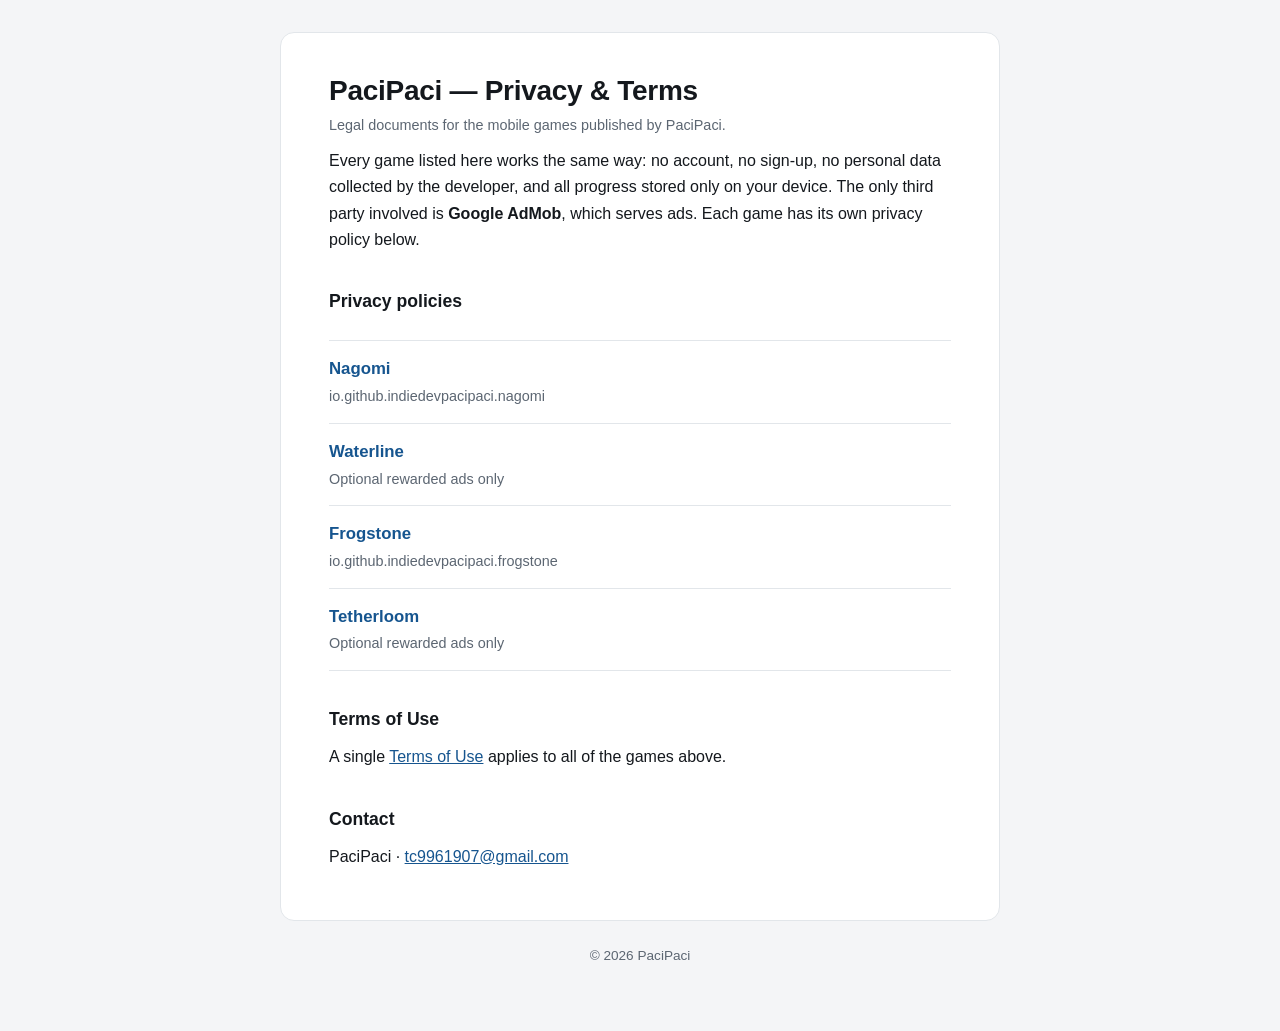
==== index.html @ 02275b42 "Jedno místo pro zásady soukromí a podmínky všech her Každá hra měla vlastní HTML ve svém projektu a " ====
<!DOCTYPE html>
<html lang="en">
<head>
<meta charset="utf-8">
<meta name="viewport" content="width=device-width, initial-scale=1">
<title>PaciPaci — Legal</title>
<link rel="stylesheet" href="assets/style.css">
</head>
<body>
<main>
  <h1>PaciPaci — Privacy &amp; Terms</h1>
  <p class="meta">Legal documents for the mobile games published by PaciPaci.</p>

  <p>Every game listed here works the same way: no account, no sign-up, no personal
  data collected by the developer, and all progress stored only on your device.
  The only third party involved is <strong>Google AdMob</strong>, which serves ads.
  Each game has its own privacy policy below.</p>

  <h2>Privacy policies</h2>
  <ul class="games">
    <li>
      <a href="nagomi/">Nagomi</a>
      <span>io.github.indiedevpacipaci.nagomi</span>
    </li>
    <li>
      <a href="waterline/">Waterline</a>
      <span>Optional rewarded ads only</span>
    </li>
    <li>
      <a href="frogstone/">Frogstone</a>
      <span>io.github.indiedevpacipaci.frogstone</span>
    </li>
    <li>
      <a href="tetherloom/">Tetherloom</a>
      <span>Optional rewarded ads only</span>
    </li>
  </ul>

  <h2>Terms of Use</h2>
  <p>A single <a href="terms/">Terms of Use</a> applies to all of the games above.</p>

  <h2>Contact</h2>
  <p>PaciPaci · <a href="mailto:tc9961907@gmail.com">tc9961907@gmail.com</a></p>
</main>
<footer>© 2026 PaciPaci</footer>
</body>
</html>
---- assets/style.css ----
/* Sdílený vzhled pro všechny stránky. Jedna změna tady = změna všude. */

:root {
  color-scheme: light dark;
  --bg: #f4f5f7;
  --card: #ffffff;
  --text: #14181d;
  --muted: #5c6672;
  --border: #e2e6ea;
  --link: #16558f;
  --mark: #eef1f4;
}

@media (prefers-color-scheme: dark) {
  :root {
    --bg: #0c0f13;
    --card: #14191f;
    --text: #e6eaef;
    --muted: #97a1ac;
    --border: #232a32;
    --link: #79b8ff;
    --mark: #1b2129;
  }
}

* { box-sizing: border-box; }

body {
  margin: 0;
  padding: 32px 16px 64px;
  background: var(--bg);
  color: var(--text);
  font: 16px/1.65 -apple-system, BlinkMacSystemFont, "Segoe UI", Roboto, Helvetica, Arial, sans-serif;
}

main {
  max-width: 720px;
  margin: 0 auto;
  background: var(--card);
  border: 1px solid var(--border);
  border-radius: 14px;
  padding: 40px clamp(20px, 5vw, 48px);
}

h1 { font-size: 1.75rem; line-height: 1.25; margin: 0 0 6px; letter-spacing: -0.01em; }
h2 { font-size: 1.1rem; margin: 34px 0 8px; }
h3 { font-size: 0.98rem; margin: 22px 0 6px; }
p, ul { margin: 10px 0; }
ul { padding-left: 22px; }
li { margin: 4px 0; }

a { color: var(--link); word-break: break-word; }

.meta { color: var(--muted); font-size: 0.9rem; margin: 0 0 4px; }

.crumb {
  max-width: 720px;
  margin: 0 auto 14px;
  font-size: 0.88rem;
  color: var(--muted);
}
.crumb a { color: var(--muted); text-decoration: none; }
.crumb a:hover { text-decoration: underline; }

.summary {
  background: var(--mark);
  border: 1px solid var(--border);
  border-radius: 10px;
  padding: 6px 20px;
  margin: 22px 0;
}

code {
  background: var(--mark);
  border-radius: 5px;
  padding: 1px 5px;
  font-size: 0.92em;
}

/* Rozcestník na úvodní stránce */
.games { list-style: none; padding: 0; margin: 24px 0 0; }
.games li {
  border-top: 1px solid var(--border);
  padding: 14px 0;
  margin: 0;
}
.games li:last-child { border-bottom: 1px solid var(--border); }
.games a { font-weight: 600; text-decoration: none; font-size: 1.05rem; }
.games a:hover { text-decoration: underline; }
.games span { display: block; color: var(--muted); font-size: 0.9rem; margin-top: 2px; }

footer {
  max-width: 720px;
  margin: 24px auto 0;
  text-align: center;
  color: var(--muted);
  font-size: 0.85rem;
}
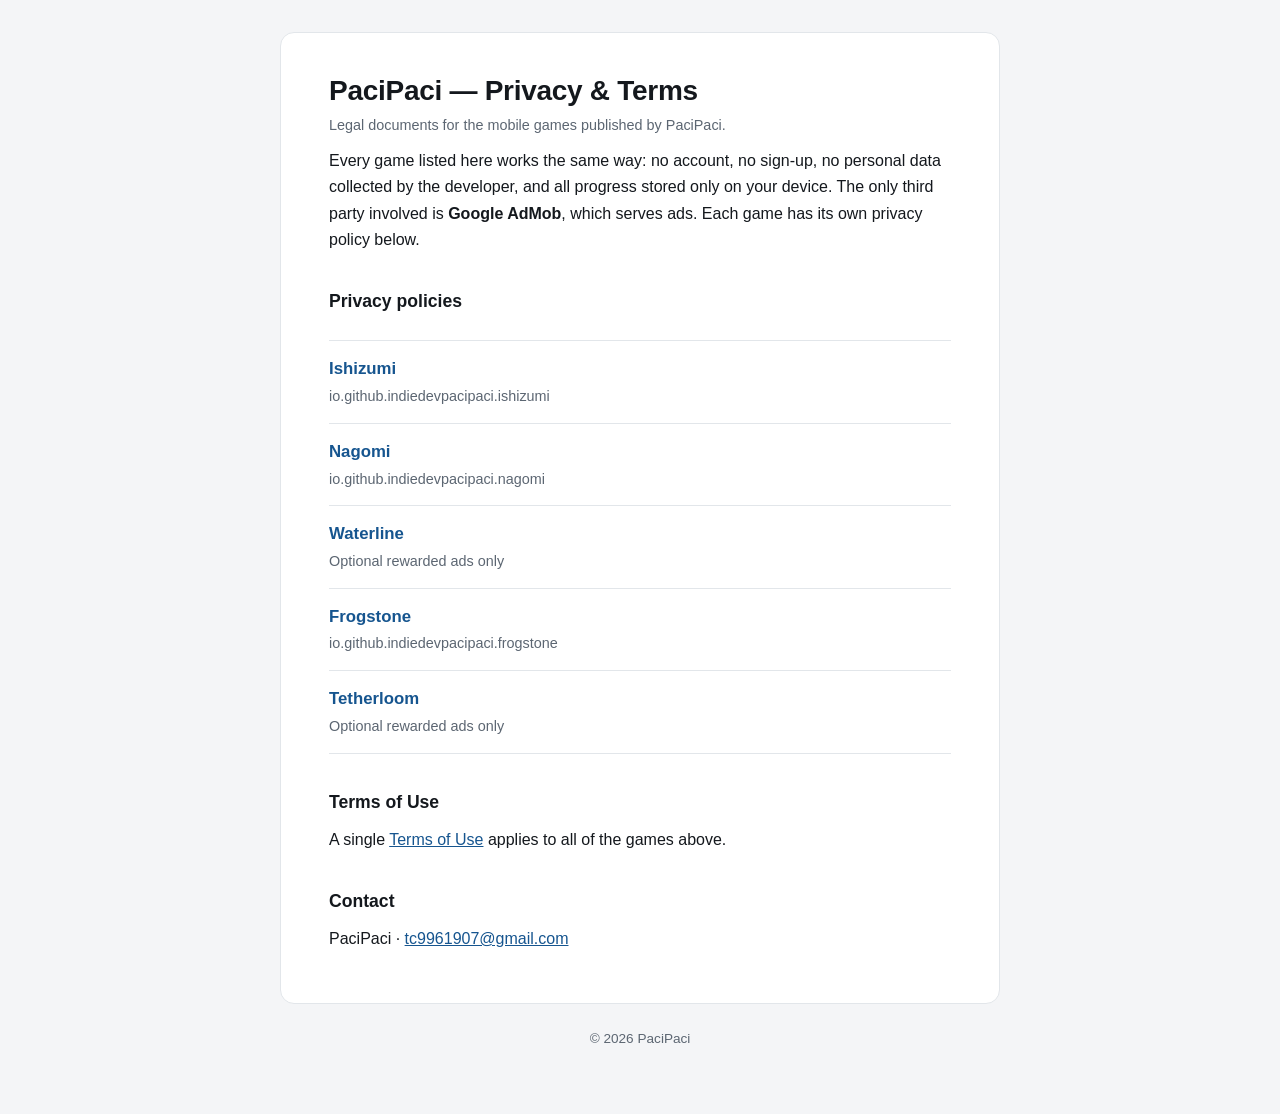
==== commit fc92ac2a: "Ishizumi dostal vlastní zásady — a s nimi oddíl pro americké státy Zakládalo se sdělení o souhlasu v" ====
--- a/index.html
+++ b/index.html
@@ -18,6 +18,10 @@
 
   <h2>Privacy policies</h2>
   <ul class="games">
+    <li>
+      <a href="ishizumi/">Ishizumi</a>
+      <span>io.github.indiedevpacipaci.ishizumi</span>
+    </li>
     <li>
       <a href="nagomi/">Nagomi</a>
       <span>io.github.indiedevpacipaci.nagomi</span>
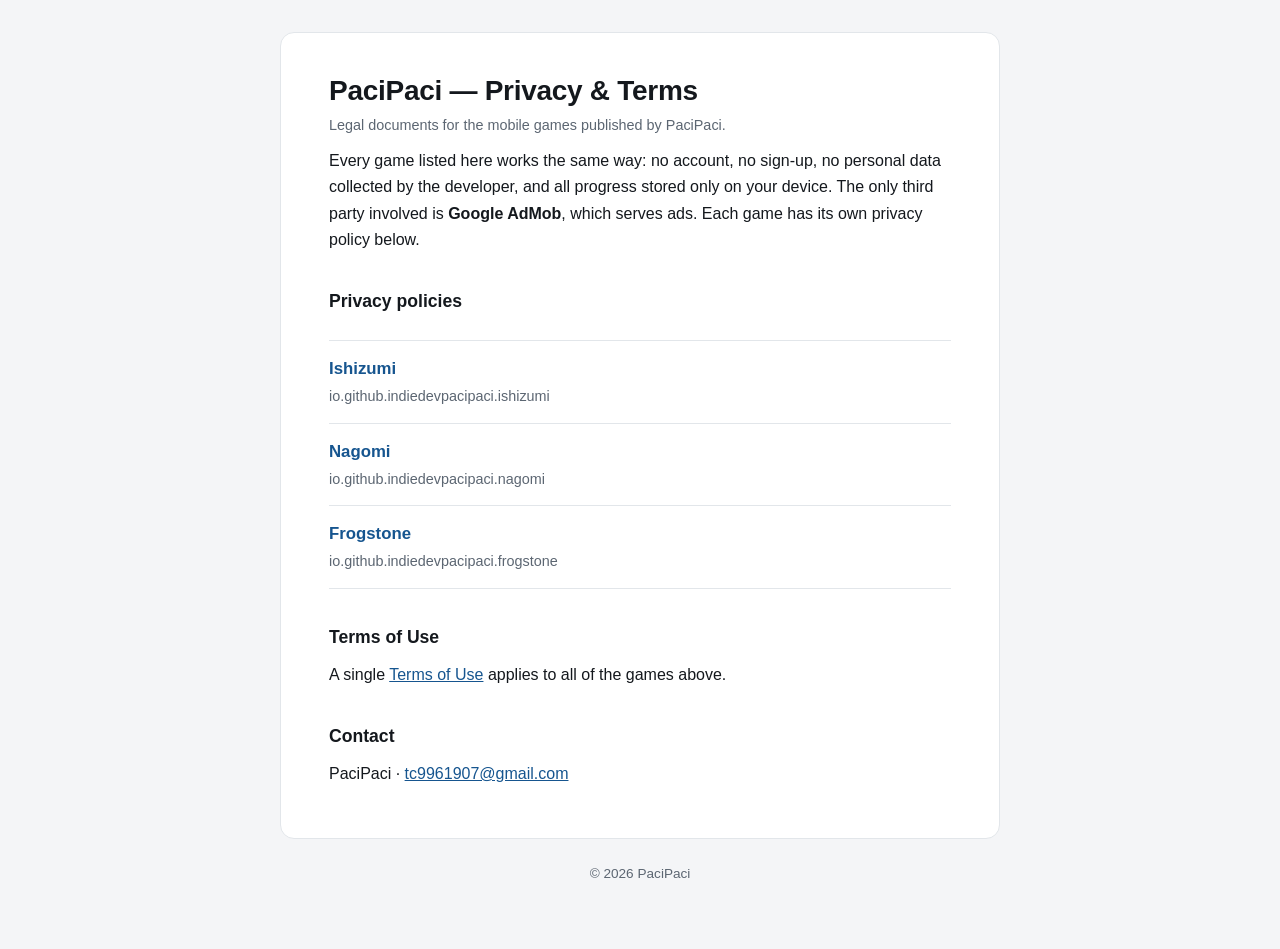
==== commit f08b2137: "Odebrat Tetherloom a Waterline z legal Obě hry mají vlastní zveřejněné zásady na tetherloom-privacy/" ====
--- a/index.html
+++ b/index.html
@@ -27,16 +27,8 @@
       <span>io.github.indiedevpacipaci.nagomi</span>
     </li>
     <li>
-      <a href="waterline/">Waterline</a>
-      <span>Optional rewarded ads only</span>
-    </li>
-    <li>
       <a href="frogstone/">Frogstone</a>
       <span>io.github.indiedevpacipaci.frogstone</span>
-    </li>
-    <li>
-      <a href="tetherloom/">Tetherloom</a>
-      <span>Optional rewarded ads only</span>
     </li>
   </ul>
 
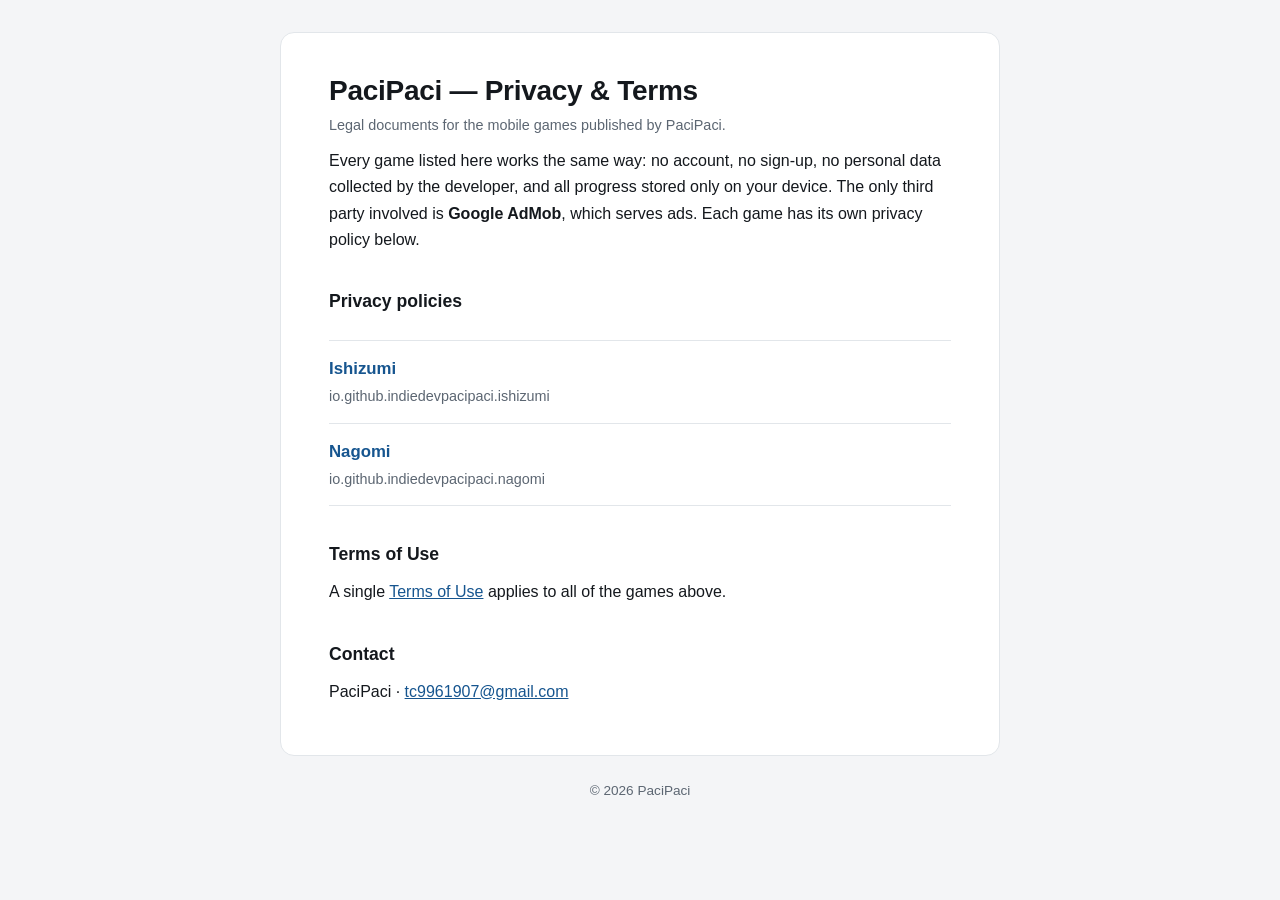
==== commit e16cdadd: "Odebrat Frogstone z legal Frogstone se nevydává - hra byla přestavěná na Nagomi a použil se z ní jen" ====
--- a/index.html
+++ b/index.html
@@ -26,10 +26,6 @@
       <a href="nagomi/">Nagomi</a>
       <span>io.github.indiedevpacipaci.nagomi</span>
     </li>
-    <li>
-      <a href="frogstone/">Frogstone</a>
-      <span>io.github.indiedevpacipaci.frogstone</span>
-    </li>
   </ul>
 
   <h2>Terms of Use</h2>
